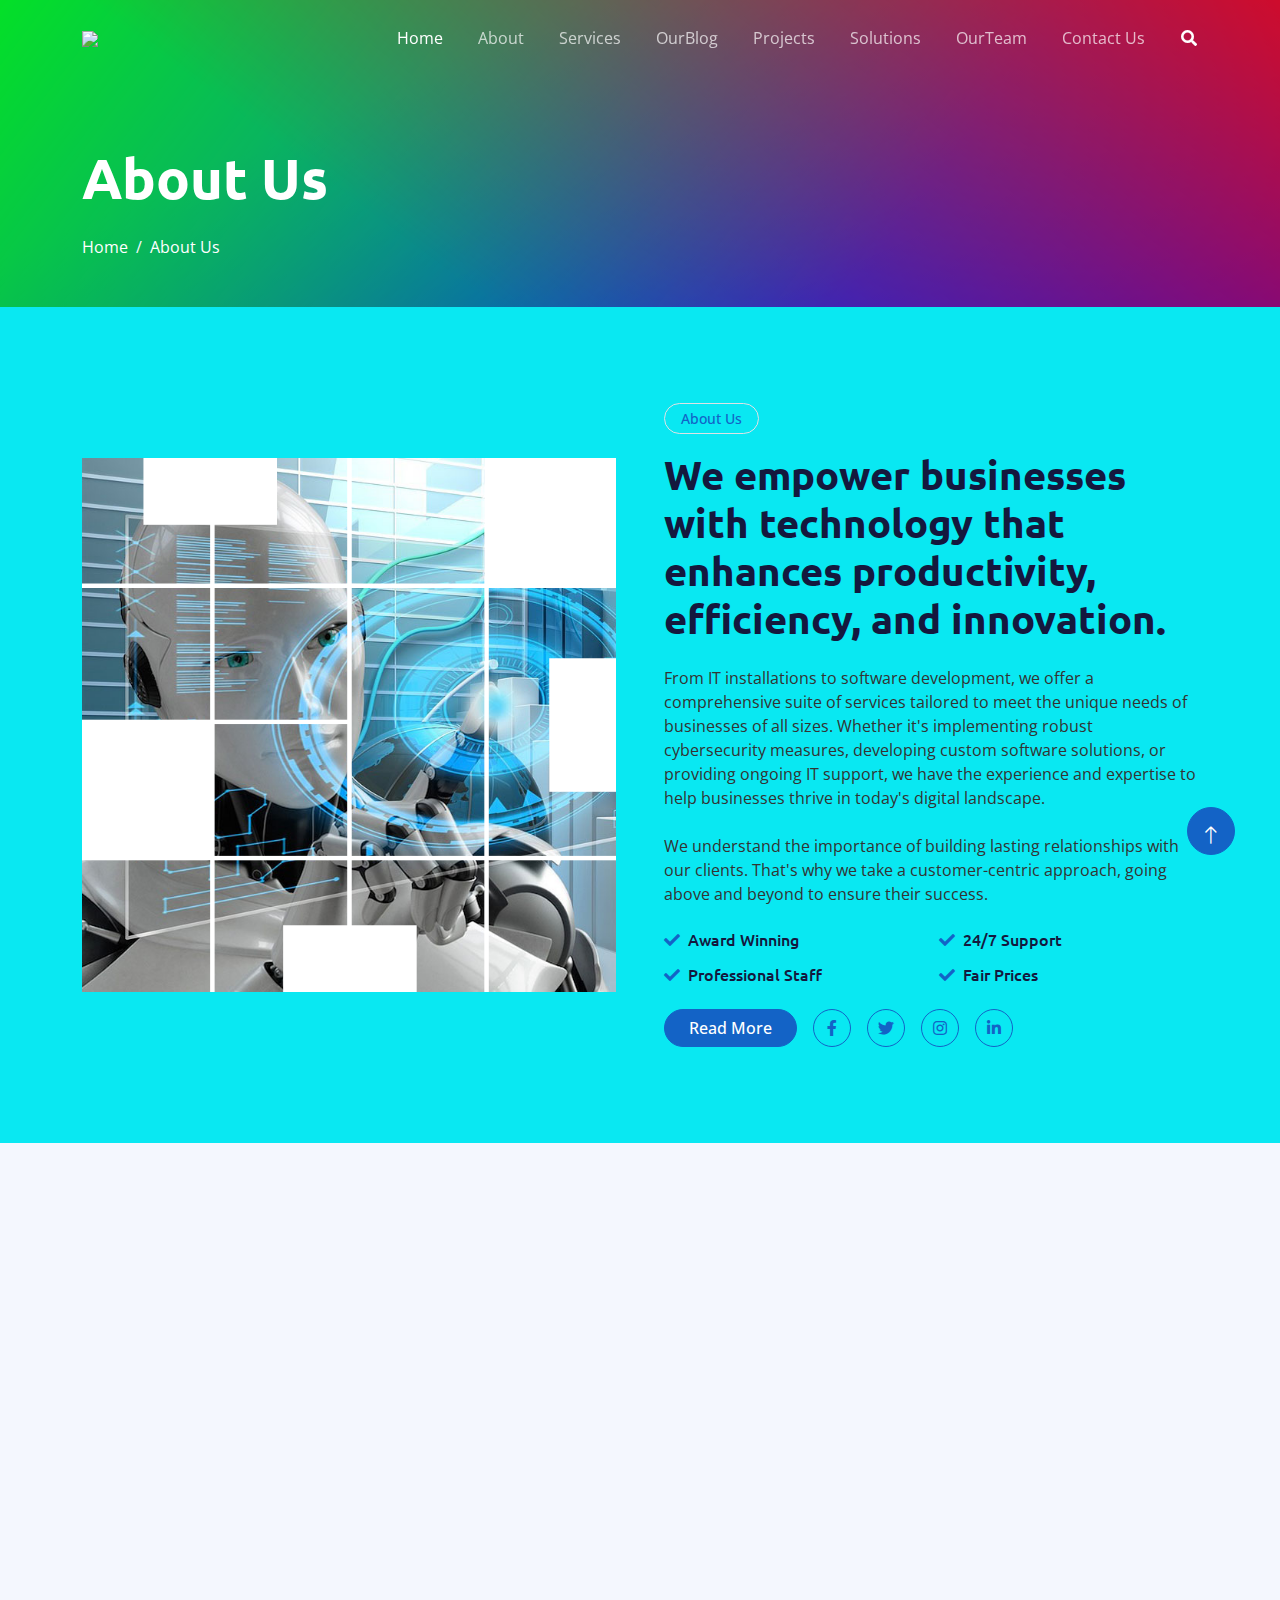
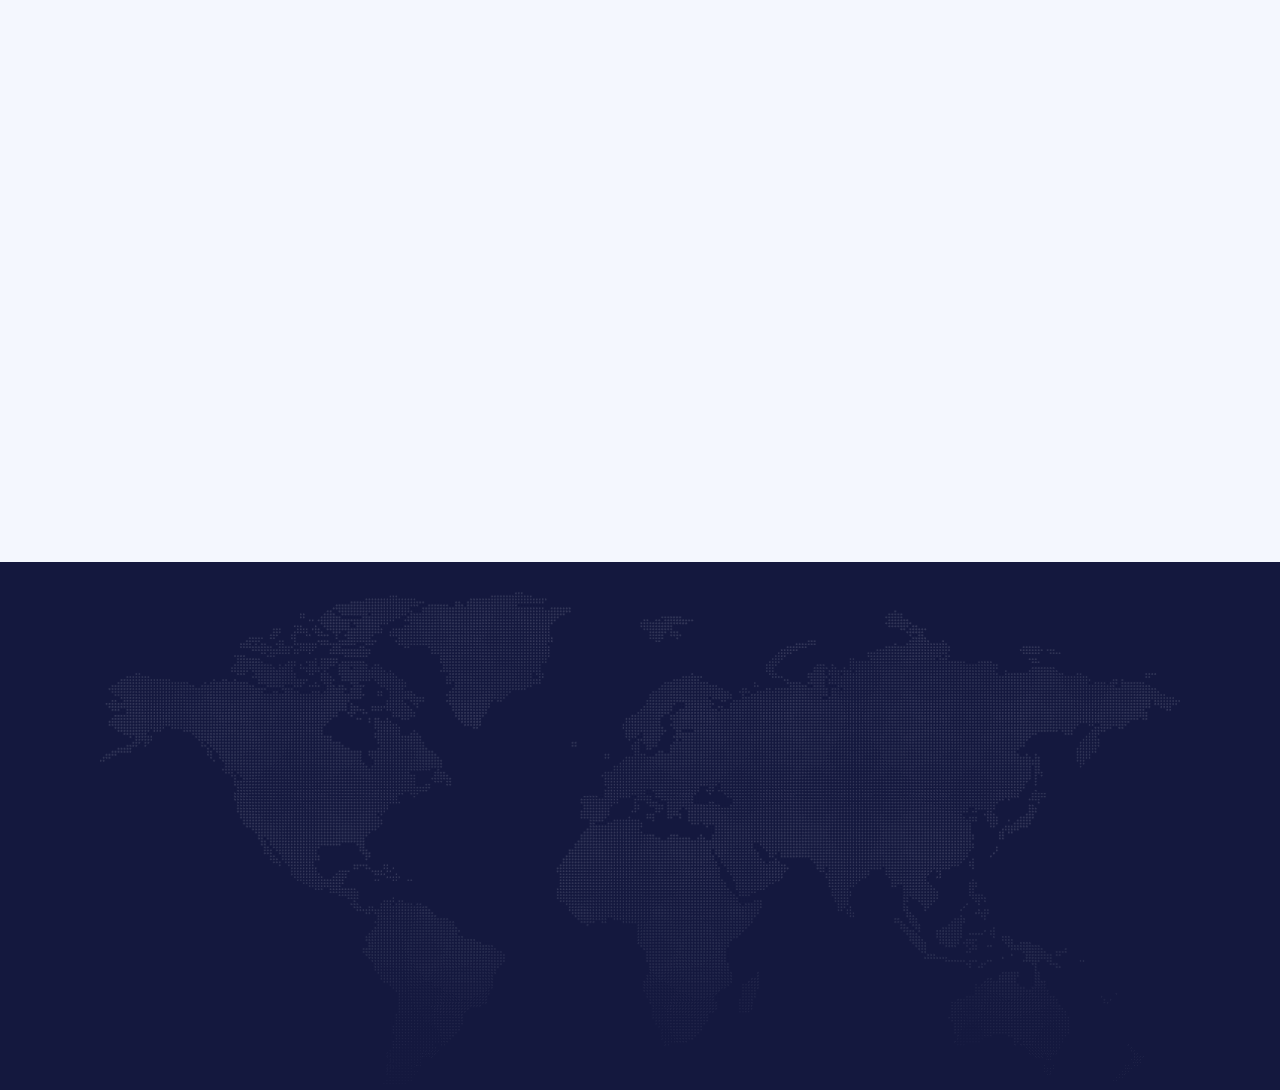
==== about.html @ 8c3d87a3 "Website upload" ====
<!DOCTYPE html>
<html lang="en">

<head>
    <meta charset="utf-8">
    <title>Oak IT - Oak IT Solutions Supplies and Installations</title>
    <meta content="width=device-width, initial-scale=1.0" name="viewport">
    <meta content="" name="keywords">
    <meta content="" name="description">

    <!-- Favicon -->
    <link href="img/favicon.ico" rel="icon">

    <!-- Google Web Fonts -->
    <link rel="preconnect" href="https://fonts.googleapis.com">
    <link rel="preconnect" href="https://fonts.gstatic.com" crossorigin>
    <link href="https://fonts.googleapis.com/css2?family=Open+Sans:wght@400;600&family=Ubuntu:wght@500;700&display=swap"
        rel="stylesheet">

    <!-- Icon Font Stylesheet -->
    <link href="https://cdnjs.cloudflare.com/ajax/libs/font-awesome/5.10.0/css/all.min.css" rel="stylesheet">
    <link href="https://cdn.jsdelivr.net/npm/bootstrap-icons@1.4.1/font/bootstrap-icons.css" rel="stylesheet">

    <!-- Libraries Stylesheet -->
    <link href="lib/animate/animate.min.css" rel="stylesheet">
    <link href="lib/owlcarousel/assets/owl.carousel.min.css" rel="stylesheet">

    <!-- Customized Bootstrap Stylesheet -->
    <link href="css/bootstrap.min.css" rel="stylesheet">

    <!-- Template Stylesheet -->
    <link href="css/style.css" rel="stylesheet">
    <style>
        /* Place the provided CSS code here */
        body {
            background-color: #09e8f2; /* Background color */
            color: #333; /* Text color */
        }

        .button {
            background: linear-gradient(to right, grey, white); /* Button color */
            color: #fff; /* Button text color */
        }
        .hero-header {
            background: linear-gradient(217deg, rgba(255,0,0,.8), rgba(255,0,0,0) 70.71%),
            linear-gradient(127deg, rgba(0,255,0,.8), rgba(0,255,0,0) 70.71%),
            linear-gradient(336deg, rgba(0,0,255,.8), rgba(0,0,255,0) 70.71%); /* background: linear-gradient(to right, #111111, #696868,#69686); /* Adjust colors as needed */
    color: #fff; /* Text color */
}
</style>
</head>

<body>
    <!-- Spinner Start -->
    <div id="spinner"
        class="show bg-white position-fixed translate-middle w-100 vh-100 top-50 start-50 d-flex align-items-center justify-content-center">
        <div class="spinner-grow text-primary" style="width: 3rem; height: 3rem;" role="status">
            <span class="sr-only">Loading...</span>
        </div>
    </div>
    <!-- Spinner End -->

        <!-- Navbar Start -->
        <div class="container-fluid sticky-top">
            <div class="container">
                <nav class="navbar navbar-expand-lg navbar-dark p-0">
                    <a href="index.html" class="navbar-brand">
                        <img src="C:\Users\Admin\Downloads\Untitled_design-removebg-preview.png" style="width: 200px; height: auto;">
                        
                    </a>
                    <button type="button" class="navbar-toggler ms-auto me-0" data-bs-toggle="collapse"
                        data-bs-target="#navbarCollapse">
                        <span class="navbar-toggler-icon"></span>
                    </button>
                    <div class="collapse navbar-collapse" id="navbarCollapse">
                        <div class="navbar-nav ms-auto">
                            <a href="index.html" class="nav-item nav-link active">Home</a>
                            <a href="about.html" class="nav-item nav-link">About</a>
                            <a href="service.html" class="nav-item nav-link">Services</a>
                            <a href="blog.html" class="nav-item nav-link"> OurBlog</a>
                            <a href="project.html" class="nav-item nav-link">Projects</a>
                            <a href="solutions.html" class="nav-item nav-link">Solutions</a>
                            <!-- Store <a href="ourstore.html" class="nav-item nav-link">Store</a>  End -->
                            <a href="team.html" class="nav-item nav-link">OurTeam</a>
                            
                            
                            <a href="contact.html" class="nav-item nav-link">Contact Us</a>
                        </div>
                        <butaton type="button" class="btn text-white p-0 d-none d-lg-block" data-bs-toggle="modal"
                            data-bs-target="#searchModal"><i class="fa fa-search"></i></butaton>
                    </div>
                </nav>
            </div>
        </div>
        
        <!-- Navbar End -->
    <!-- Navbar 
    <div class="container-fluid sticky-top">
        <div class="container">
            <nav class="navbar navbar-expand-lg navbar-dark p-0">
                <a href="index.html" class="navbar-brand">
                    <img src="C:\Users\Admin\Downloads\Untitled_design-removebg-preview.png" class="logo" style="width: 200px; height: auto;">
                    
                </a>
                <button type="button" class="navbar-toggler ms-auto me-0" data-bs-toggle="collapse"
                    data-bs-target="#navbarCollapse">
                    <span class="navbar-toggler-icon"></span>
                </button>
                <div class="collapse navbar-collapse" id="navbarCollapse">
                    <div class="navbar-nav ms-auto">
                        <a href="index.html" class="nav-item nav-link active">Home</a>
                        <a href="about.html" class="nav-item nav-link">About</a>
                        <a href="service.html" class="nav-item nav-link">Services</a>
                        <a href="blog.html" class="nav-item nav-link"> Our Blog</a>
                        <a href="project.html" class="nav-item nav-link">Projects</a>
                        <a href="solutions.html" class="nav-item nav-link">Solutions</a>
                        <a href="ourstore.html" class="nav-item nav-link">Store</a>
                        <a href="team.html" class="nav-item nav-link">Our Team</a>
                        
                        
                        <a href="contact.html" class="nav-item nav-link">Contact</a>
                    </div>
                    <butaton type="button" class="btn text-white p-0 d-none d-lg-block" data-bs-toggle="modal"
                        data-bs-target="#searchModal"><i class="fa fa-search"></i></butaton>
                </div>
            </nav>
        </div>
    </div>
     Navbar End -->

    <!-- Hero Start -->
    <div class="container-fluid pt-5 bg-primary hero-header">
        <div class="container pt-5">
            <div class="row g-5 pt-5">
                <div class="col-lg-6 align-self-center text-center text-lg-start mb-lg-5">
                    <h1 class="display-4 text-white mb-4 animated slideInRight">About Us</h1>
                    <nav aria-label="breadcrumb">
                        <ol class="breadcrumb justify-content-center justify-content-lg-start mb-0">
                            <li class="breadcrumb-item"><a class="text-white" href="in">Home</a></li>
                            
                            <li class="breadcrumb-item text-white active" aria-current="page">About Us</li>
                        </ol>
                    </nav>
                </div>
                <div class="col-lg-6 align-self-end text-center text-lg-end">
                    <img class="img-fluid" src="https://blog.dennemeyer.com/hubfs/blog/img/IPChain/IPCHAIN.jpg" alt="" style="max-height: 300px;">
                </div>
            </div>
        </div>
    </div>
    <!-- Hero End -->


    <!-- Full Screen Search Start -->
    <div class="modal fade" id="searchModal" tabindex="-1">
        <div class="modal-dialog modal-fullscreen">
            <div class="modal-content" style="background: rgba(20, 24, 62, 0.7);">
                <div class="modal-header border-0">
                    <button type="button" class="btn btn-square bg-white btn-close" data-bs-dismiss="modal"
                        aria-label="Close"></button>
                </div>
                <div class="modal-body d-flex align-items-center justify-content-center">
                    <div class="input-group" style="max-width: 600px;">
                        <input type="text" class="form-control bg-transparent border-light p-3"
                            placeholder="Type search keyword">
                        <button class="btn btn-light px-4"><i class="bi bi-search"></i></button>
                    </div>
                </div>
            </div>
        </div>
    </div>
    <!-- Full Screen Search End -->


    <!-- About Start -->
    <div class="container-fluid py-5">
        <div class="container py-5">
            <div class="row g-5 align-items-center">
                <div class="col-lg-6 wow fadeIn" data-wow-delay="0.1s">
                    <div class="about-img">
                        <img class="img-fluid" src="img/about-img.jpg">
                    </div>
                </div>
                <div class="col-lg-6 wow fadeIn" data-wow-delay="0.5s">
                    <div class="btn btn-sm border rounded-pill text-primary px-3 mb-3">About Us</div>
                    <h1 class="mb-4">We empower businesses with technology that enhances productivity, efficiency, and innovation. </h1>
                    <p class="mb-4">From IT installations to software development, we offer a comprehensive suite of services tailored to meet the unique needs of businesses of all sizes. 
                        Whether it's implementing robust cybersecurity measures, developing custom software solutions, or providing ongoing IT support, we have the experience and expertise to help businesses thrive in today's digital landscape.</p>
                        <p class="mb-4">We understand the importance of building lasting relationships with our clients. That's why we take a customer-centric approach, going above and beyond to ensure their success.</p>
                    <div class="row g-3">
                        <div class="col-sm-6">
                            <h6 class="mb-3"><i class="fa fa-check text-primary me-2"></i>Award Winning</h6>
                            <h6 class="mb-0"><i class="fa fa-check text-primary me-2"></i>Professional Staff</h6>
                        </div>
                        <div class="col-sm-6">
                            <h6 class="mb-3"><i class="fa fa-check text-primary me-2"></i>24/7 Support</h6>
                            <h6 class="mb-0"><i class="fa fa-check text-primary me-2"></i>Fair Prices</h6>
                        </div>
                    </div>
                    <div class="d-flex align-items-center mt-4">
                        <a class="btn btn-primary rounded-pill px-4 me-3" href="service.html">Read More</a>
                        <a class="btn btn-outline-primary btn-square me-3" href=""><i class="fab fa-facebook-f"></i></a>
                        <a class="btn btn-outline-primary btn-square me-3" href=""><i class="fab fa-twitter"></i></a>
                        <a class="btn btn-outline-primary btn-square me-3" href=""><i class="fab fa-instagram"></i></a>
                        <a class="btn btn-outline-primary btn-square" href=""><i class="fab fa-linkedin-in"></i></a>
                    </div>
                </div>
            </div>
        </div>
    </div>
    <!-- About End -->
<!-- Team Start -->
    <div class="container-fluid bg-light py-5">
        <div class="container py-5">
            <div class="row g-5 align-items-center">
                <div class="col-lg-5 wow fadeIn" data-wow-delay="0.1s">
                    <div class="btn btn-sm border rounded-pill text-primary px-3 mb-3">Our Team</div>
                    <h1 class="mb-4">Meet Our Experienced Team Members</h1>
                    <p class="mb-4">Discover the faces behind our success! Meet our experienced team members, each bringing a unique blend of expertise, passion, and dedication to the table. With years of industry knowledge and a shared commitment to excellence, our team is poised to tackle any challenge and deliver innovative solutions tailored to your needs. Get to know the people driving our company forward and learn how their skills and talents can help elevate your business to new heights.</p>
                    <a class="btn btn-primary rounded-pill px-4" href="team.html">Read More</a>
                </div>
                <div class="col-lg-7">
                    <div class="row g-4">
                        <div class="col-md-6">
                            <div class="row g-4">
                                <div class="col-12 wow fadeIn" data-wow-delay="0.1s">
                                    <div class="team-item bg-white text-center rounded p-4 pt-0">
                                        <img class="img-fluid rounded-circle p-4" src="img/team-1.jpg" alt="">
                                        <h5 class="mb-0">Mr.okello-kenneth-george</h5>
                                        <small>Founder & CEO</small>
                                        <div class="d-flex justify-content-center mt-3">
                                            <a class="btn btn-square btn-primary m-1" href=""><i
                                                    class="fab fa-facebook-f"></i></a>
                                            <a class="btn btn-square btn-primary m-1" href=""><i
                                                    class="fab fa-twitter"></i></a>
                                            <a class="btn btn-square btn-primary m-1" href=""><i
                                                    class="fab fa-instagram"></i></a>
                                            <a class="btn btn-square btn-primary m-1" href=""><i
                                                    class="fab fa-linkedin-in"></i></a>
                                        </div>
                                    </div>
                                </div>
                                <div class="col-12 wow fadeIn" data-wow-delay="0.5s">
                                    <div class="team-item bg-white text-center rounded p-4 pt-0">
                                        <img class="img-fluid rounded-circle p-4" src="img/team-2.jpg" alt="">
                                        <h5 class="mb-0">Mr.Musoke Elisha</h5>
                                        <small>Business Development Manager</small>
                                        <div class="d-flex justify-content-center mt-3">
                                            <a class="btn btn-square btn-primary m-1" href=""><i
                                                    class="fab fa-facebook-f"></i></a>
                                            <a class="btn btn-square btn-primary m-1" href=""><i
                                                    class="fab fa-twitter"></i></a>
                                            <a class="btn btn-square btn-primary m-1" href=""><i
                                                    class="fab fa-instagram"></i></a>
                                            <a class="btn btn-square btn-primary m-1" href=""><i
                                                    class="fab fa-linkedin-in"></i></a>
                                        </div>
                                    </div>
                                </div>
                            </div>
                        </div>
                        <div class="col-md-6 pt-md-4">
                            <div class="row g-4">
                                <div class="col-12 wow fadeIn" data-wow-delay="0.3s">
                                    <div class="team-item bg-white text-center rounded p-4 pt-0">
                                        <img class="img-fluid rounded-circle p-4" src="img/team-3.jpg" alt="">
                                        <h5 class="mb-0">Mr.Omoro Moses</h5>
                                        <small>Education Development Advocate</small>
                                        <div class="d-flex justify-content-center mt-3">
                                            <a class="btn btn-square btn-primary m-1" href=""><i
                                                    class="fab fa-facebook-f"></i></a>
                                            <a class="btn btn-square btn-primary m-1" href=""><i
                                                    class="fab fa-twitter"></i></a>
                                            <a class="btn btn-square btn-primary m-1" href=""><i
                                                    class="fab fa-instagram"></i></a>
                                            <a class="btn btn-square btn-primary m-1" href=""><i
                                                    class="fab fa-linkedin-in"></i></a>
                                        </div>
                                    </div>
                                </div>
                                <div class="col-12 wow fadeIn" data-wow-delay="0.7s">
                                    <div class="team-item bg-white text-center rounded p-4 pt-0">
                                        <img class="img-fluid rounded-circle p-4" src="img/team-4.jpg" alt="">
                                        <h5 class="mb-0">Ms Nanfuka Oliver</h5>
                                        <small>Senior Administration Manager</small>
                                        <div class="d-flex justify-content-center mt-3">
                                            <a class="btn btn-square btn-primary m-1" href=""><i
                                                    class="fab fa-facebook-f"></i></a>
                                            <a class="btn btn-square btn-primary m-1" href=""><i
                                                    class="fab fa-twitter"></i></a>
                                            <a class="btn btn-square btn-primary m-1" href=""><i
                                                    class="fab fa-instagram"></i></a>
                                            <a class="btn btn-square btn-primary m-1" href=""><i
                                                    class="fab fa-linkedin-in"></i></a>
                                        </div>
                                    </div>
                                </div>
                            </div>
                        </div>
                    </div>
                </div>
            </div>
        </div>
    </div>
    <!-- Team End -->

<!-- Footer Start -->
    <div class="container-fluid bg-dark text-white-50 footer pt-5">
        <div class="container py-5">
            <div class="row g-5">
                <div class="col-md-6 col-lg-3 wow fadeIn" data-wow-delay="0.1s">
                    <a href="index.html" class="d-inline-block mb-3">
                        <h1 class="text-white">OAK<span class="text-primary">.</span>IT</h1>
                    </a>
                    <p class="mb-0">At OAK IT Solutions and Supplies, we pride ourselves on delivering professional excellence, leveraging advanced technology to drive your business success. Partner with us for tailored solutions and unparalleled service,ensuring your organization thrives in today's dynamic landscape.</p>
                </div>
                <div class="col-md-6 col-lg-3 wow fadeIn" data-wow-delay="0.3s">
                    <h5 class="text-white mb-4">Get In Touch</h5>
                    <p><i class="fa fa-map-marker-alt me-3"></i>Kyabando,kampala,uganda</p>
                    <p><i class="fa fa-phone-alt me-3"></i>+256704302335</p>
                    <p><i class="fa fa-envelope me-3"></i>info@oakitsolutionsandsupplies.com</p>
                    <div class="d-flex pt-2">
                        <a class="btn btn-outline-light btn-social" href=""><i class="fab fa-twitter"></i></a>
                        <a class="btn btn-outline-light btn-social" href=""><i class="fab fa-facebook-f"></i></a>
                        <a class="btn btn-outline-light btn-social" href=""><i class="fab fa-youtube"></i></a>
                        <a class="btn btn-outline-light btn-social" href=""><i class="fab fa-instagram"></i></a>
                        <a class="btn btn-outline-light btn-social" href=""><i class="fab fa-linkedin-in"></i></a>
                    </div>
                </div>
                <div class="col-md-6 col-lg-3 wow fadeIn" data-wow-delay="0.5s">
                    <h5 class="text-white mb-4">Popular Link</h5>
                    <a class="btn btn-link" href="">About Us</a>
                    <a class="btn btn-link" href="">Contact Us</a>
                    <a class="btn btn-link" href="">Privacy Policy</a>
                    <a class="btn btn-link" href="">Terms & Condition</a>
                    <a class="btn btn-link" href="">Career</a>
                </div>
                <div class="col-md-6 col-lg-3 wow fadeIn" data-wow-delay="0.7s">
                    <h5 class="text-white mb-4">Our Services</h5>
                    <a class="btn btn-link" href="">IT Installations</a>
                    <a class="btn btn-link" href="">Security and surveillance</a>
                    <a class="btn btn-link" href="">-Electrical Installations</a>
                    <a class="btn btn-link" href="">Repair and Maintainance</a>
                    <a class="btn btn-link" href="">Chatbot Development</a>
                </div>
        </div>
        <div class="container wow fadeIn" data-wow-delay="0.1s">
            <div class="copyright">
                <div class="row">
                    <div class="col-md-6 text-center text-md-start mb-3 mb-md-0">
                        &copy; <a class="border-bottom" href="#">2024oakitsolutions</a>, All Right Reserved.

                        <!--/*** This template is free as long as you keep the footer author’s credit link/attribution link/backlink. If you'd like to use the template without the footer author’s credit link/attribution link/backlink, you can purchase the Credit Removal License from "https://htmlcodex.com/credit-removal". Thank you for your support. ***/-->
                    </div>
                    <div class="col-md-6 text-center text-md-end">
                        <div class="footer-menu">
                            <a href="index.html">Home</a>
                            <a href="">Cookies</a>
                            <a href="contact.html">Help</a>
                            <a href="">FAQs</a>
                        </div>
                    </div>
                </div>
            </div>
        </div>
    </div>
    <!-- Footer End -->


    <!-- Back to Top -->
    <a href="#" class="btn btn-lg btn-primary btn-lg-square back-to-top pt-2"><i class="bi bi-arrow-up"></i></a>


    <!-- JavaScript Libraries -->
    <script src="https://ajax.googleapis.com/ajax/libs/jquery/3.6.1/jquery.min.js"></script>
    <script src="https://cdn.jsdelivr.net/npm/bootstrap@5.0.0/dist/js/bootstrap.bundle.min.js"></script>
    <script src="lib/wow/wow.min.js"></script>
    <script src="lib/easing/easing.min.js"></script>
    <script src="lib/waypoints/waypoints.min.js"></script>
    <script src="lib/counterup/counterup.min.js"></script>
    <script src="lib/owlcarousel/owl.carousel.min.js"></script>

    <!-- Template Javascript -->
    <script src="js/main.js"></script>
</body>

</html>
---- css/style.css ----
/********** Template CSS **********/
:root {
    --primary: #024502;
    --secondary: #15ACE1;
    --light: #F4F7FE;
    --dark: #14183E;
}


/*** Spinner ***/
#spinner {
    opacity: 0;
    visibility: hidden;
    transition: opacity .5s ease-out, visibility 0s linear .5s;
    z-index: 99999;
}

#spinner.show {
    transition: opacity .5s ease-out, visibility 0s linear 0s;
    visibility: visible;
    opacity: 1;
}

.back-to-top {
    position: fixed;
    display: none;
    right: 45px;
    bottom: 45px;
    z-index: 99;
}


/*** Heading ***/
h1,
h2,
h3,
.fw-bold {
    font-weight: 700 !important;
}

h4,
h5,
h6,
.fw-medium {
    font-weight: 500 !important;
}


/*** Button ***/
.btn {
    font-weight: 500;
    transition: .5s;
}

.btn-square {
    width: 38px;
    height: 38px;
}

.btn-sm-square {
    width: 32px;
    height: 32px;
}

.btn-lg-square {
    width: 48px;
    height: 48px;
}

.btn-square,
.btn-sm-square,
.btn-lg-square {
    padding: 0;
    display: flex;
    align-items: center;
    justify-content: center;
    font-weight: normal;
    border-radius: 50px;
}


/*** Navbar ***/
.sticky-top {
    top: -150px;
    transition: .5s;
}

.navbar {
    padding: 11px 0 !important;
    height: 75px;
}

.navbar .navbar-nav .nav-link {
    margin-right: 35px;
    padding: 0;
    color: rgba(255, 255, 255, .7);
    outline: none;
}

.navbar .navbar-nav .nav-link:hover,
.navbar .navbar-nav .nav-link.active {
    color: rgba(255, 255, 255, 1);
}

.navbar .dropdown-toggle::after {
    border: none;
    content: "\f107";
    font-family: "Font Awesome 5 Free";
    font-weight: 900;
    vertical-align: middle;
    margin-left: 8px;
}

@media (max-width: 991.98px) {
    .navbar .navbar-nav {
        padding: 0 15px;
        background: var(--primary);
    }

    .navbar .navbar-nav .nav-link  {
        margin-right: 0;
        padding: 10px 0;
    }
}

@media (min-width: 992px) {
    .navbar .nav-item .dropdown-menu {
        display: block;
        border: none;
        margin-top: 0;
        top: 150%;
        opacity: 0;
        visibility: hidden;
        transition: .5s;
    }

    .navbar .nav-item:hover .dropdown-menu {
        top: 100%;
        visibility: visible;
        transition: .5s;
        opacity: 1;
    }
}


/*** Hero Header ***/
.hero-header {
    margin-top: -75px;
    background: url(../img/bg-hero.png) center center no-repeat;
    background-size: cover;
}

.hero-header .breadcrumb-item+.breadcrumb-item::before {
    color: var(--light);
}


/*** Section Title ***/
.section-title::before {
    position: absolute;
    content: "";
    width: 45px;
    height: 4px;
    bottom: 0;
    left: 0;
    background: var(--dark);
}

.section-title::after {
    position: absolute;
    content: "";
    width: 4px;
    height: 4px;
    bottom: 0;
    left: 50px;
    background: var(--dark);
}

.section-title.text-center::before {
    left: 50%;
    margin-left: -25px;
}

.section-title.text-center::after {
    left: 50%;
    margin-left: 25px;
}

.section-title h6::before,
.section-title h6::after {
    position: absolute;
    content: "";
    width: 10px;
    height: 10px;
    top: 2px;
    left: 0;
    background: rgba(33, 66, 177, .5);
}

.section-title h6::after {
    top: 5px;
    left: 3px;
}


/*** About ***/
.about-img {
    position: relative;
    overflow: hidden;
}

.about-img::after {
    position: absolute;
    content: "";
    width: 100%;
    height: 100%;
    top: 0;
    left: 0;
    background: url(../img/bg-about-img.png) top left no-repeat;
    background-size: contain;
}


/*** Service ***/
.service-item {
    position: relative;
    padding: 45px 30px;
    background: #FFFFFF;
    transition: .5s;
}

.service-item:hover {
    background: var(--primary);
}

.service-item .service-icon {
    margin: 0 auto 20px auto;
    width: 90px;
    height: 90px;
    color: var(--primary);
    background: var(--light);
    transition: .5s;
}

.service-item:hover .service-icon {
    background: #FFFFFF;
}

.service-item h5,
.service-item p {
    transition: .5s;
}

.service-item:hover h5,
.service-item:hover p {
    color: #FFFFFF;
}

.service-item a.btn {
    position: relative;
    display: flex;
    color: var(--primary);
    transition: .5s;
    z-index: 1;
}

.service-item:hover a.btn {
    color: var(--primary);
}

.service-item a.btn::before {
    position: absolute;
    content: "";
    width: 35px;
    height: 35px;
    top: 0;
    left: 0;
    border-radius: 35px;
    background: var(--light);
    transition: .5s;
    z-index: -1;
}

.service-item:hover a.btn::before {
    width: 100%;
    background: var(--light);
}


/*** Feature ***/
.feature {
    background: url(../img/bg-hero.png) center center no-repeat;
    background-size: cover;
}


/*** Newsletter ***/
.newsletter {
    background: url(../img/bg-hero.png) center center no-repeat;
    background-size: cover;
}

@media (min-width: 992px) {
    .newsletter .container {
        max-width: 100% !important;
    }

    .newsletter .newsletter-text  {
        padding-right: calc(((100% - 960px) / 2) + .75rem);
    }
}

@media (min-width: 1200px) {
    .newsletter .newsletter-text  {
        padding-right: calc(((100% - 1140px) / 2) + .75rem);
    }
}

@media (min-width: 1400px) {
    .newsletter .newsletter-text  {
        padding-right: calc(((100% - 1320px) / 2) + .75rem);
    }
}


/*** Case Study ***/
.case-item img {
    transition: .5s;
}
  
.case-item:hover img {
    transform: scale(1.2);
}
  
.case-overlay {
    position: absolute;
    padding: 30px;
    width: 100%;
    height: 100%;
    top: 0;
    left: 0;
    display: flex;
    flex-direction: column;
    align-items: flex-start;
    justify-content: flex-end;
    background: linear-gradient(rgba(20, 24, 62, 0), var(--dark));
    z-index: 1;
}

.case-overlay small {
    display: inline-block;
    padding: 3px 15px;
    color: #FFFFFF;
    background: rgba(20, 24, 62, .7);
    border-radius: 25px;
    margin-bottom: 15px;
}

.case-overlay span.btn:hover {
    color: var(--primary);
    background: #FFFFFF;
    border-color: #FFFFFF;
}


/*** FAQs ***/
.accordion .accordion-item {
    border: none;
    margin-bottom: 15px;
}

.accordion .accordion-button {
    background: var(--light);
    border-radius: 2px;
}

.accordion .accordion-button:not(.collapsed) {
    color: #FFFFFF;
    background: var(--primary);
    box-shadow: none;
}

.accordion .accordion-button:not(.collapsed)::after {
    background-image: url("data:image/svg+xml,%3csvg xmlns='http://www.w3.org/2000/svg' viewBox='0 0 16 16' fill='%23fff'%3e%3cpath fill-rule='evenodd' d='M1.646 4.646a.5.5 0 0 1 .708 0L8 10.293l5.646-5.647a.5.5 0 0 1 .708.708l-6 6a.5.5 0 0 1-.708 0l-6-6a.5.5 0 0 1 0-.708z'/%3e%3c/svg%3e");
}

.accordion .accordion-body {
    padding: 15px 0 0 0;
}


/*** Testimonial ***/
.testimonial-carousel {
    position: relative;
}

.testimonial-carousel .owl-nav {
    position: absolute;
    width: 40px;
    height: 100%;
    top: calc(50% - 50px);
    left: -21px;
    display: flex;
    flex-direction: column;
    align-items: center;
}

.testimonial-carousel .owl-nav .owl-prev,
.testimonial-carousel .owl-nav .owl-next {
    margin: 5px 0;
    width: 40px;
    height: 40px;
    display: flex;
    align-items: center;
    justify-content: center;
    color: var(--primary);
    background: #FFFFFF;
    border: 1px solid var(--primary);
    border-radius: 40px;
    font-size: 18px;
    transition: .5s;
}

.testimonial-carousel .owl-nav .owl-prev:hover,
.testimonial-carousel .owl-nav .owl-next:hover {
    background: var(--primary);
    color: #FFFFFF;
}

.testimonial-carousel .owl-dots {
    margin-top: 35px;
    margin-left: 3rem;
}

.testimonial-carousel .owl-dot {
    position: relative;
    display: inline-block;
    margin-right: 10px;
    width: 15px;
    height: 15px;
    background: #FFFFFF;
    border: 1px solid var(--primary);
    border-radius: 15px;
    transition: .5s;
}

.testimonial-carousel .owl-dot.active {
    width: 30px;
    background: var(--primary);
}


/*** Team ***/
.team-item {
    transition: .5s;
    border: 1px solid transparent;
    transition: .5s;
}

.team-item:hover {

    border-color: var(--primary);
}


/*** Footer ***/
.footer {
    background: url(../img/footer.png) center center no-repeat;
    background-size: contain;
}

.footer .btn.btn-social {
    margin-right: 5px;
    width: 40px;
    height: 40px;
    display: flex;
    align-items: center;
    justify-content: center;
    color: rgba(255,255,255,.5);
    border: 1px solid rgba(256, 256, 256, .1);
    border-radius: 40px;
    transition: .3s;
}

.footer .btn.btn-social:hover {
    color: var(--primary);
}

.footer .btn.btn-link {
    display: block;
    margin-bottom: 10px;
    padding: 0;
    text-align: left;
    color: rgba(255,255,255,.5);
    font-weight: normal;
    transition: .3s;
}

.footer .btn.btn-link:hover {
    color: #FFFFFF;
}

.footer .btn.btn-link::before {
    position: relative;
    content: "\f105";
    font-family: "Font Awesome 5 Free";
    font-weight: 900;
    margin-right: 10px;
}

.footer .btn.btn-link:hover {
    letter-spacing: 1px;
    box-shadow: none;
}

.footer .copyright {
    padding: 25px 0;
    font-size: 14px;
    border-top: 1px solid rgba(256, 256, 256, .1);
}

.footer .copyright a {
    color: rgba(255,255,255,.5);
}

.footer .copyright a:hover {
    color: #FFFFFF;
}

.footer .footer-menu a {
    margin-right: 15px;
    padding-right: 15px;
    border-right: 1px solid rgba(255, 255, 255, .1);
}

.footer .footer-menu a:last-child {
    margin-right: 0;
    padding-right: 0;
    border-right: none;
}
/* Your existing CSS code */

/* CSS code provided */
body {
    background-color: #09e8f2; /* Background color */
    color: #333; /* Text color */
}

.button {
    background: linear-gradient(to right, grey, white); /* Button color */
    color: #fff; /* Button text color */
}

.hero-header {
    background: linear-gradient(217deg, rgba(255,0,0,.8), rgba(255,0,0,0) 70.71%),
                linear-gradient(127deg, rgba(0,255,0,.8), rgba(0,255,0,0) 70.71%),
                linear-gradient(336deg, rgba(0,0,255,.8), rgba(0,0,255,0) 70.71%); /* Gradient background */
    color: #fff; /* Text color */
}
.smaller-img {
    max-width: 80%; /* Adjust the percentage as needed */
    height: auto;
}
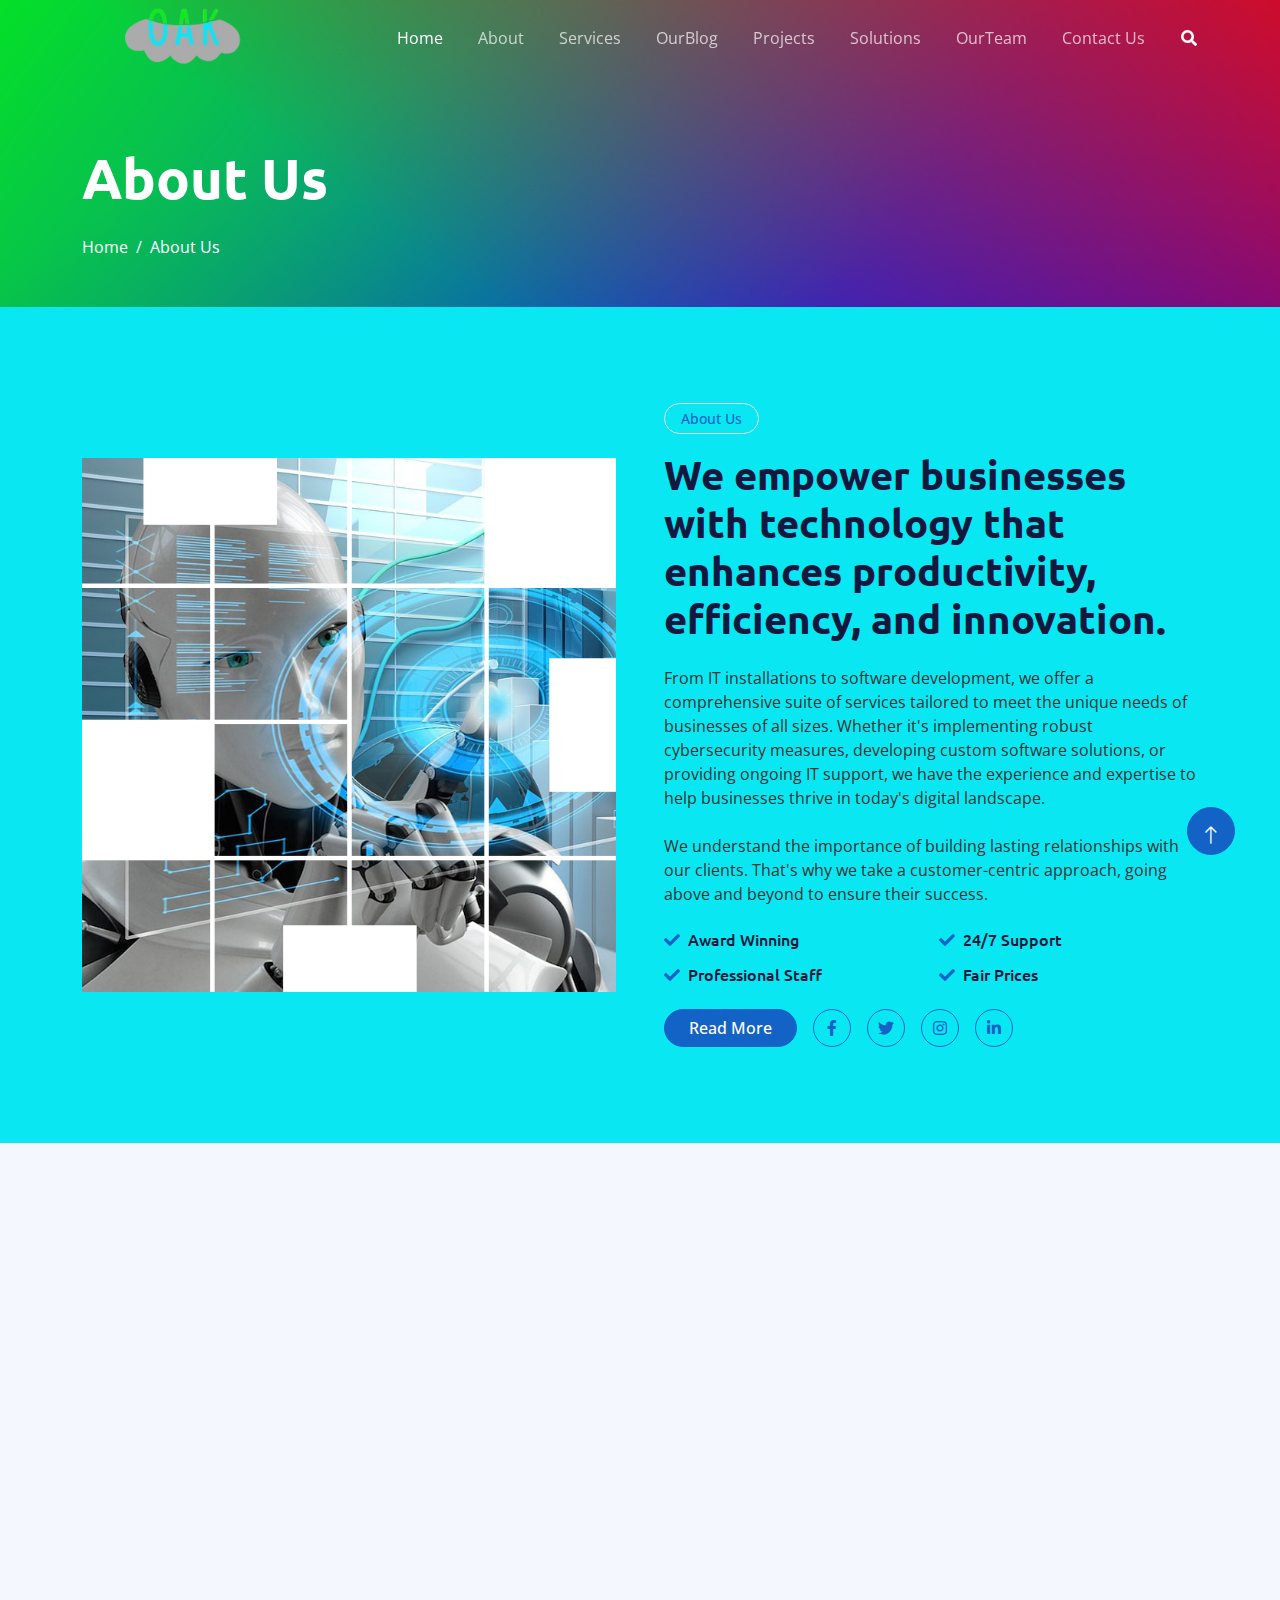
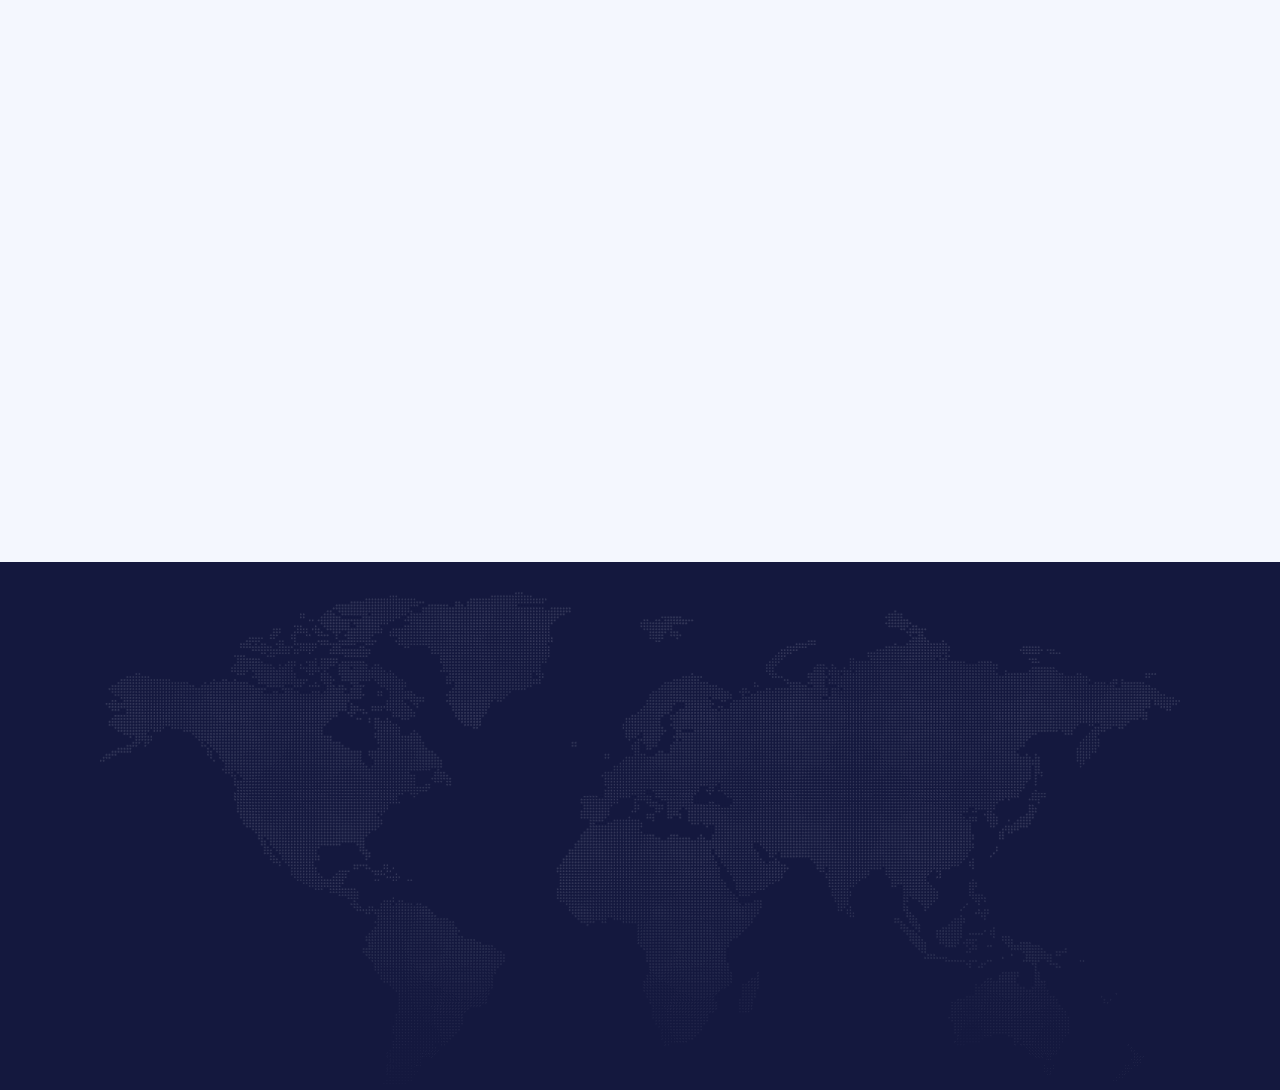
==== commit 61cc880c: "Update about.html" ====
--- a/about.html
+++ b/about.html
@@ -65,7 +65,7 @@
             <div class="container">
                 <nav class="navbar navbar-expand-lg navbar-dark p-0">
                     <a href="index.html" class="navbar-brand">
-                        <img src="C:\Users\Admin\Downloads\Untitled_design-removebg-preview.png" style="width: 200px; height: auto;">
+                        <img src="img/logo.png" alt="oak it solutions and supplies logo" style="width: 200px; height: auto;">
                         
                     </a>
                     <button type="button" class="navbar-toggler ms-auto me-0" data-bs-toggle="collapse"
@@ -384,4 +384,4 @@
     <script src="js/main.js"></script>
 </body>
 
-</html>+</html>
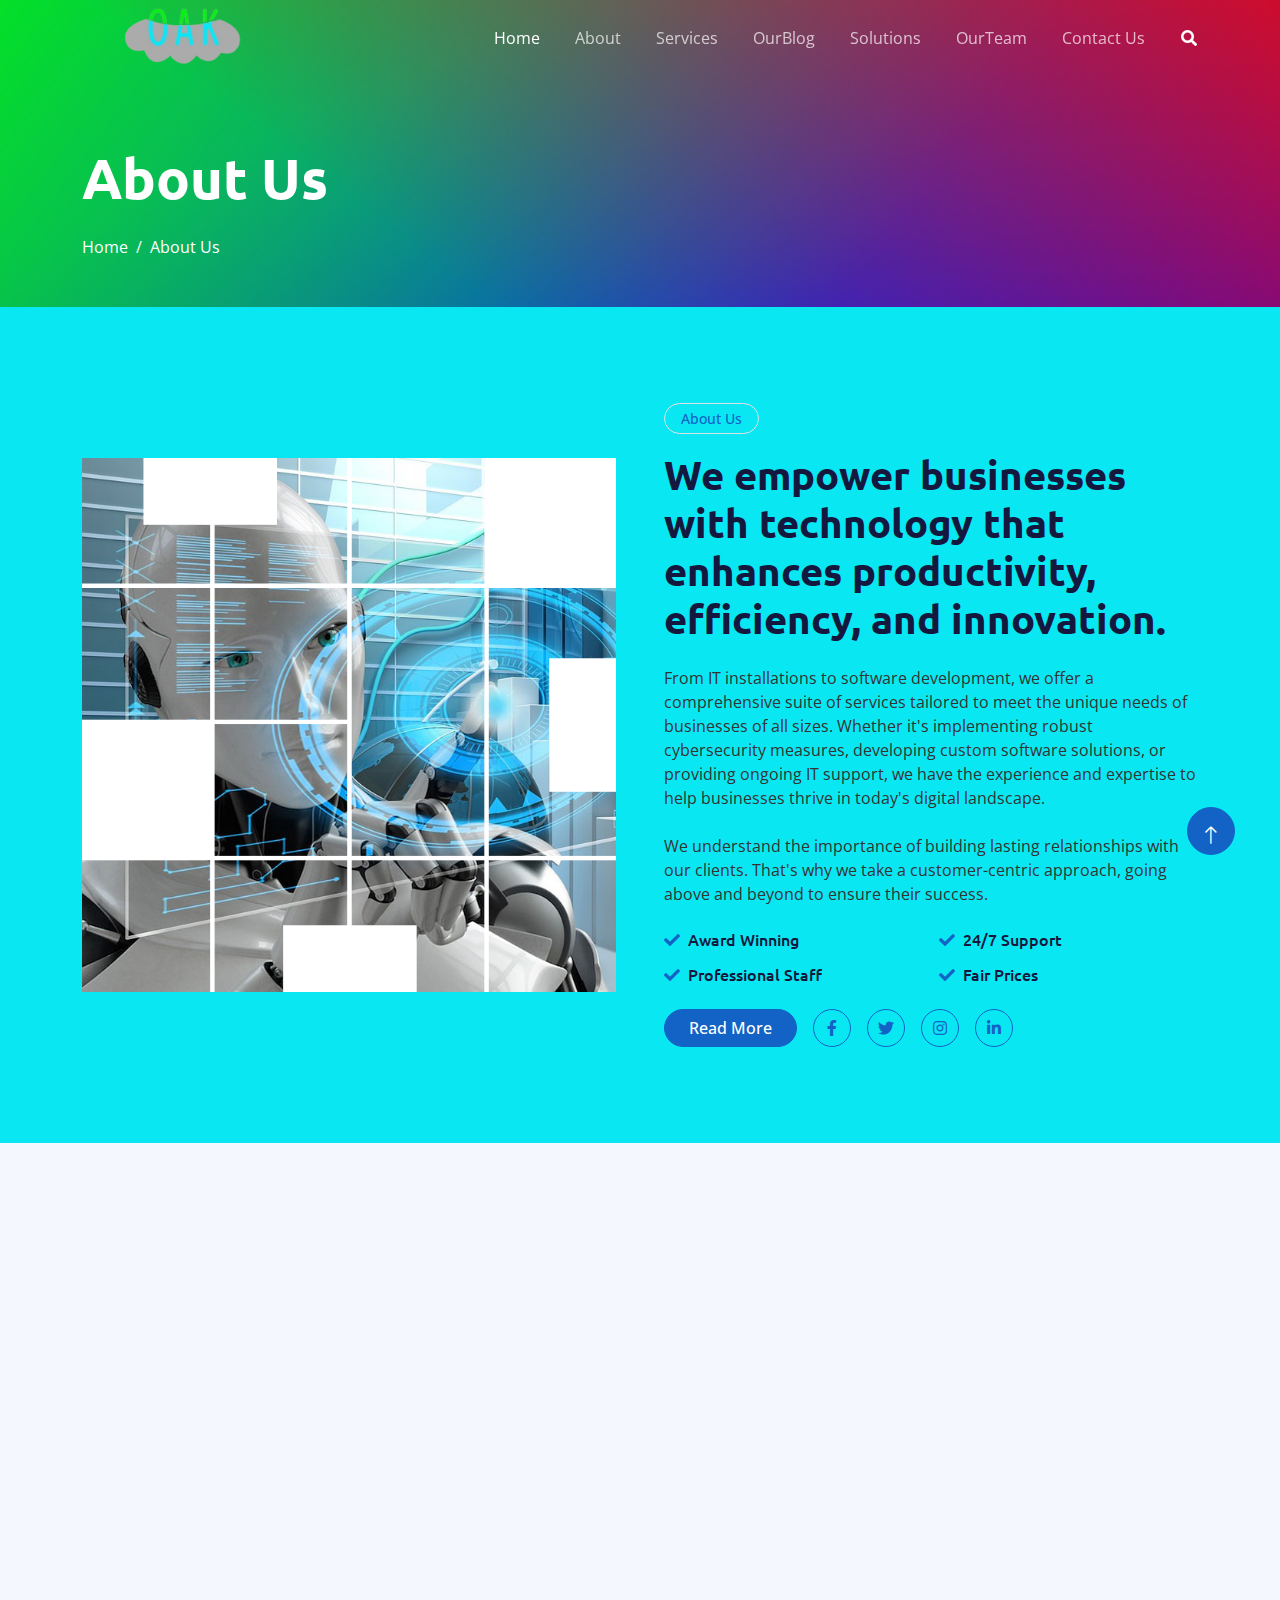
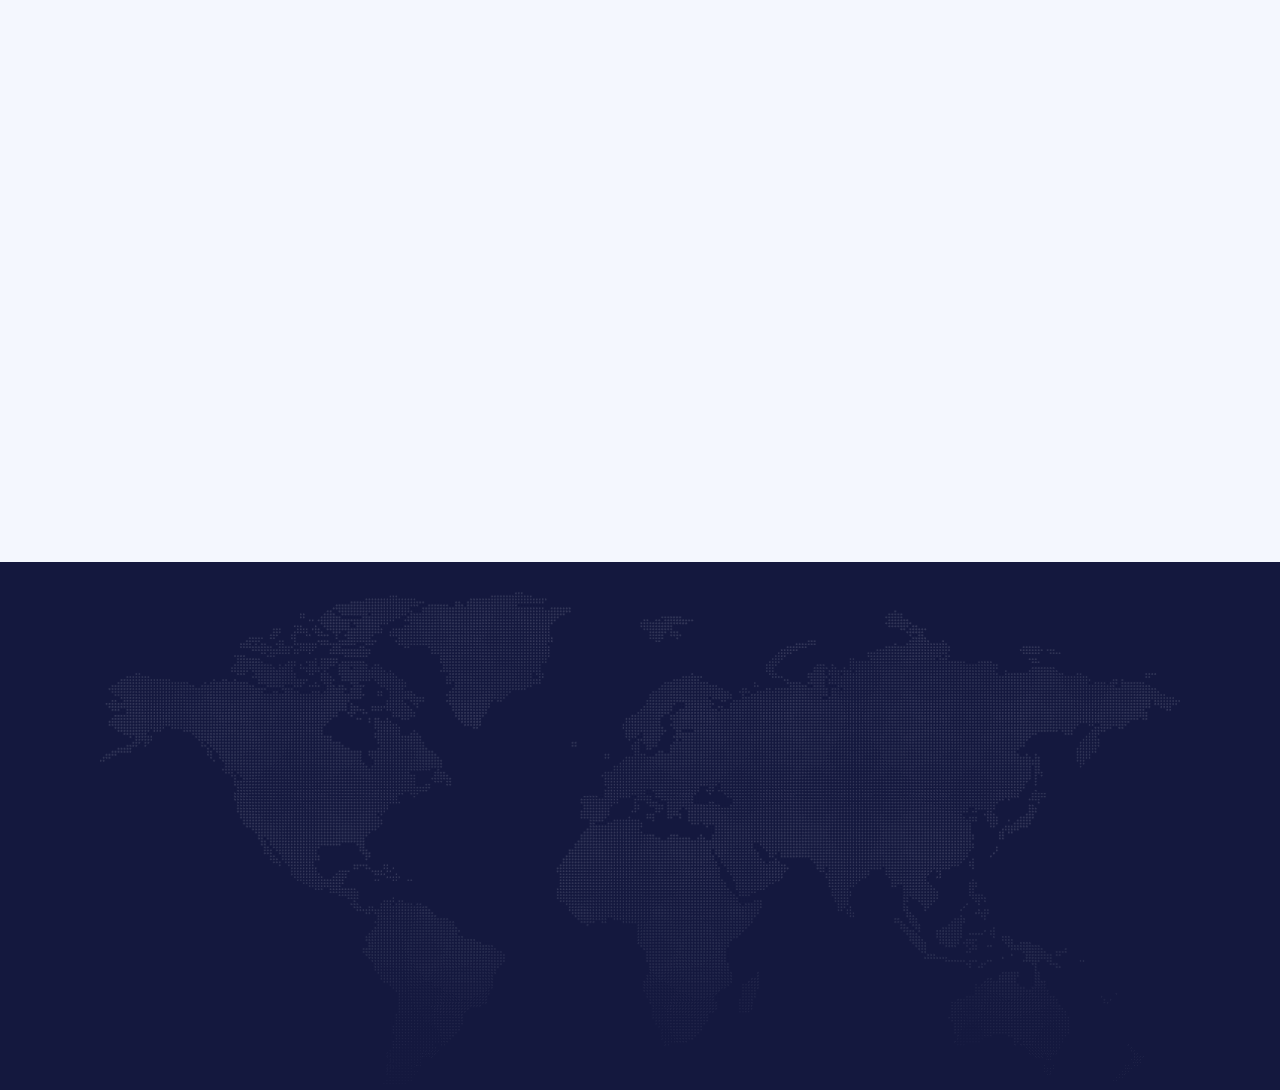
==== commit f9cb7a1d: "Update about.html" ====
--- a/about.html
+++ b/about.html
@@ -78,7 +78,7 @@
                             <a href="about.html" class="nav-item nav-link">About</a>
                             <a href="service.html" class="nav-item nav-link">Services</a>
                             <a href="blog.html" class="nav-item nav-link"> OurBlog</a>
-                            <a href="project.html" class="nav-item nav-link">Projects</a>
+                             <!-- Navbar <a href="project.html" class="nav-item nav-link">Projects</a> End -->
                             <a href="solutions.html" class="nav-item nav-link">Solutions</a>
                             <!-- Store <a href="ourstore.html" class="nav-item nav-link">Store</a>  End -->
                             <a href="team.html" class="nav-item nav-link">OurTeam</a>
